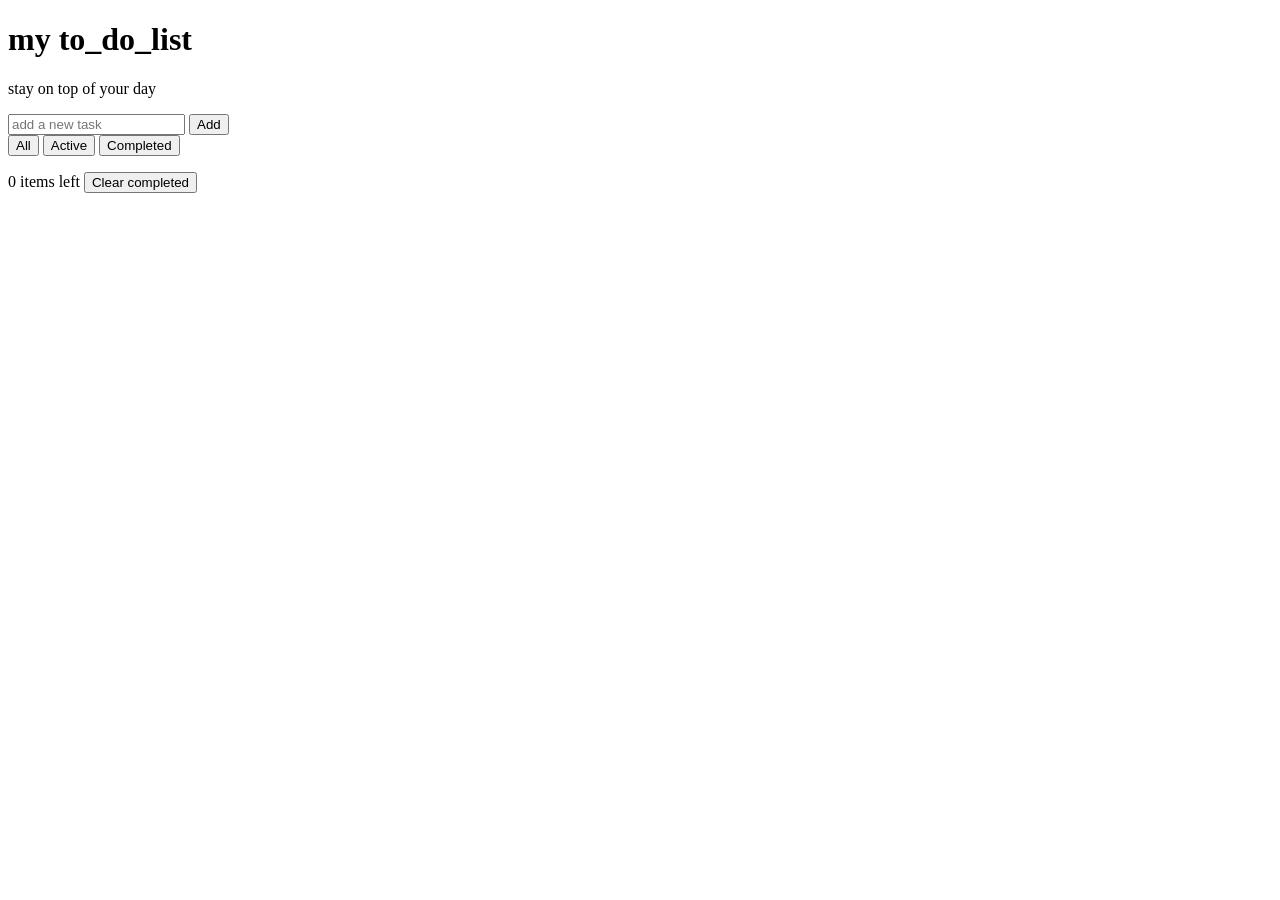
==== project/index.html @ d5d0ee28 "Add HTML skeleton for todo app" ====
<!DOCTYPE html>
<html lang="en">

<head>
    <meta charset="UTF-8">

    <title>My tasks</title>
</head>

<body>
    <main class="app-card">
        <header class="app-header">
            <h1> my to_do_list</h1>
            <p class="app-subtitle">stay on top of your day</p>
        </header>
        <form id="todo-form" class="todo-form">
            <input type="text" id="todo-input" class="todo-input" aria-label="New task" placeholder="add a new task">
            <button type="submit" id="add-btn" class="add-btn">Add</button>
        </form>
        <div class="filter-tabs">
            <button class="filter-tab active" data-filter="all">All</button>
            <button class="filter-tab" data-filter="active">Active</button>
            <button class="filter-tab" data-filter="completed">Completed</button>
        </div>
        <ul id="todo-list" class="todo-list"></ul>
        <p id="empty-state" class="empty-state" hidden>
            No tasks yet. Add your first one above!
        </p>
        <footer class="app-footer">
            <span id="items-left">0 items left </span>
            <button id="clear-completed" class="clear-btn">
                Clear completed
            </button>
        </footer>

    </main>
</body>

</html>
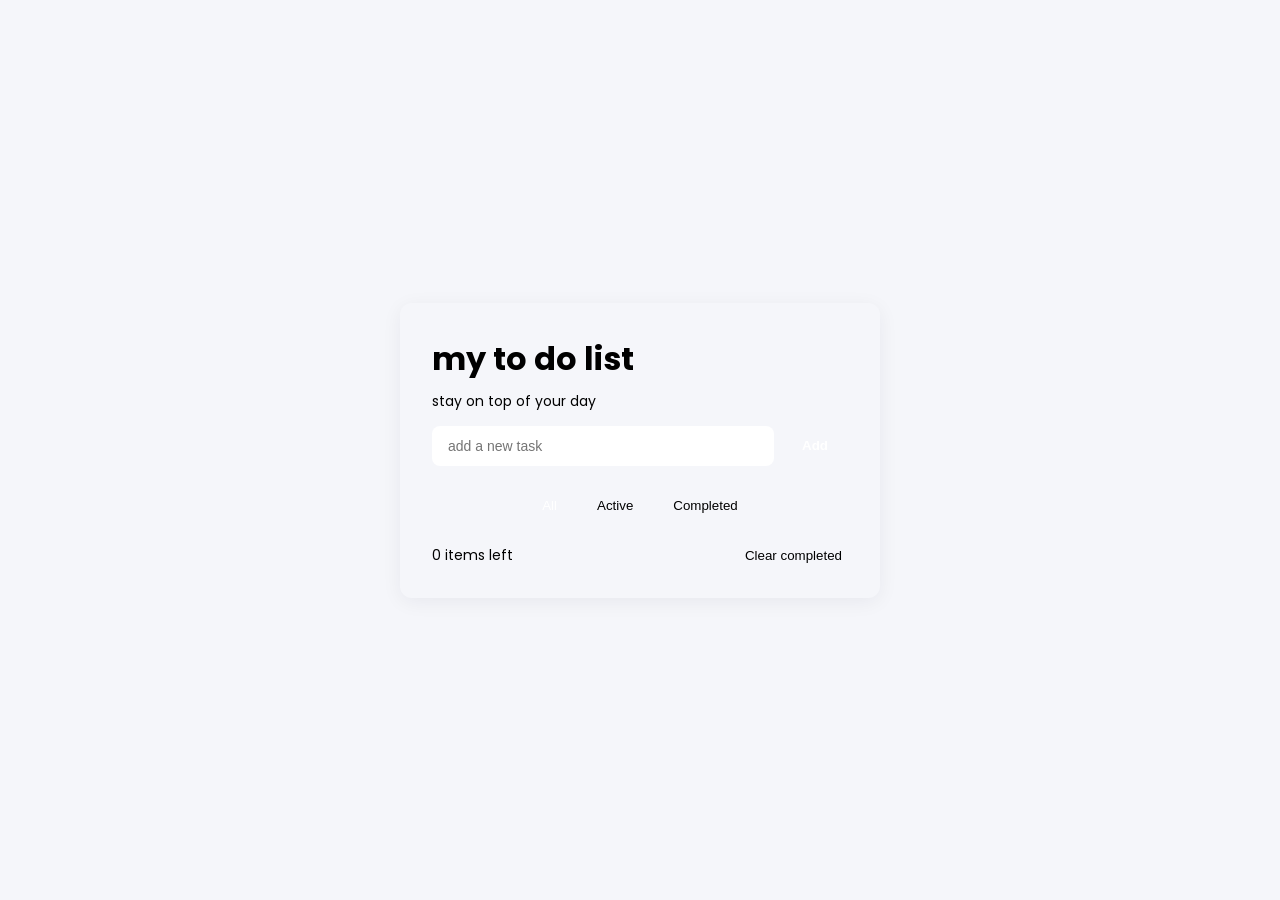
==== commit 78b2be32: "Style the app card, header, and form" ====
--- a/project/index.html
+++ b/project/index.html
@@ -3,14 +3,16 @@
 
 <head>
     <meta charset="UTF-8">
-
+    <link rel="preconnect" href="https://fonts.googleapis.com">
+    <link href="https://fonts.googleapis.com/css2?family=Poppins:wght@400;500;600;700&display=swap" rel="stylesheet">
+    <link rel="stylesheet" href="styles.css">
     <title>My tasks</title>
 </head>
 
 <body>
     <main class="app-card">
         <header class="app-header">
-            <h1> my to_do_list</h1>
+            <h1> my to do list</h1>
             <p class="app-subtitle">stay on top of your day</p>
         </header>
         <form id="todo-form" class="todo-form">
--- a/project/styles.css
+++ b/project/styles.css
@@ -0,0 +1,227 @@
+:root {
+    Background: #F5F6FA;
+    Card: #FFFFFF;
+    Border: #E4E7EC;
+    Text: #1F2430;
+    Muted: #6B7280;
+    Accent: #6C5CE7;
+    Accent-hover: #5B4BD6;
+    Success: #22C55E;
+    Danger: #EF4444;
+}
+
+* {
+    box-sizing: border-box;
+}
+
+body {
+    margin: 0;
+    min-height: 100vh;
+    background-color: var(--background);
+    font-family: "Poppins", sans-serif;
+    color: var(--text);
+
+    display: flex;
+    justify-content: center;
+    align-items: center;
+
+    padding: 32px;
+}
+
+
+.app-card {
+    width: 100%;
+    max-width: 480px;
+    background: var(--card);
+    border-radius: 12px;
+    padding: 32px;
+    box-shadow: 0 4px 20px rgba(20, 20, 43, 0.06);
+}
+
+.app-header h1 {
+    margin: 0;
+    font-size: 32px;
+    font-weight: 700;
+}
+
+.app-subtitle {
+    margin-top: 8px;
+    color: var(--muted);
+    font-size: 14px;
+}
+
+.todo-form {
+    display: flex;
+    gap: 8px;
+    margin-bottom: 24px;
+}
+
+.todo-input {
+    flex: 1;
+    padding: 12px 16px;
+    border: 1px solid var(--border);
+    border-radius: 8px;
+    font-size: 14px;
+    outline: none;
+}
+
+.todo-input:focus {
+    border-color: var(--accent);
+    box-shadow: 0 0 0 3px rgba(108, 92, 231, 0.15);
+}
+
+.add-btn {
+    border: none;
+    background: var(--accent);
+    color: white;
+    padding: 12px 20px;
+    border-radius: 8px;
+    cursor: pointer;
+    font-weight: 600;
+}
+
+.add-btn:hover {
+    background: var(--accent-hover);
+}
+
+.add-btn:active {
+    transform: scale(0.97);
+}
+
+.add-btn:disabled {
+    background: #D1D5DB;
+    cursor: not-allowed;
+}
+
+.filter-tabs {
+    display: flex;
+    justify-content: center;
+    gap: 8px;
+    margin-bottom: 24px;
+}
+
+.filter-tab {
+    border: none;
+    background: transparent;
+    color: var(--muted);
+    padding: 8px 16px;
+    border-radius: 9999px;
+    cursor: pointer;
+}
+
+.filter-tab:hover {
+    background: #F3F4F6;
+}
+
+.filter-tab.active {
+    background: var(--accent);
+    color: white;
+}
+
+.todo-list {
+    list-style: none;
+    padding: 0;
+    margin: 0;
+}
+
+.todo-item {
+    display: flex;
+    align-items: center;
+    justify-content: space-between;
+    border: 1px solid var(--border);
+    padding: 12px;
+    border-radius: 8px;
+    margin-bottom: 12px;
+}
+
+.todo-item:hover {
+    background: #FAFAFA;
+}
+
+.todo-check {
+    width: 22px;
+    height: 22px;
+    border: 2px solid var(--border);
+    border-radius: 9999px;
+    margin-right: 12px;
+    display: flex;
+    align-items: center;
+    justify-content: center;
+    cursor: pointer;
+}
+
+.todo-check.checked {
+    background: var(--success);
+    border-color: var(--success);
+    color: white;
+}
+
+.todo-text {
+    flex: 1;
+}
+
+.todo-item.completed .todo-text {
+    text-decoration: line-through;
+    color: var(--muted);
+}
+
+.todo-delete {
+    border: none;
+    background: transparent;
+    color: var(--muted);
+    cursor: pointer;
+    font-size: 18px;
+    border-radius: 8px;
+}
+
+.todo-delete:hover {
+    color: var(--danger);
+    background: #FEE2E2;
+}
+
+.app-footer {
+    margin-top: 24px;
+    display: flex;
+    justify-content: space-between;
+    align-items: center;
+    color: var(--muted);
+    font-size: 14px;
+}
+
+.clear-btn {
+    border: none;
+    background: transparent;
+    color: var(--accent);
+    cursor: pointer;
+}
+
+#empty-state {
+    text-align: center;
+    color: var(--muted);
+    padding: 32px;
+}
+
+
+
+@media (max-width: 480px) {
+
+    body {
+        padding: 16px;
+    }
+
+    .app-card {
+        padding: 24px;
+    }
+
+    .app-header h1 {
+        font-size: 26px;
+    }
+
+    .todo-form {
+        flex-direction: column;
+    }
+
+    .add-btn {
+        width: 100%;
+    }
+}
